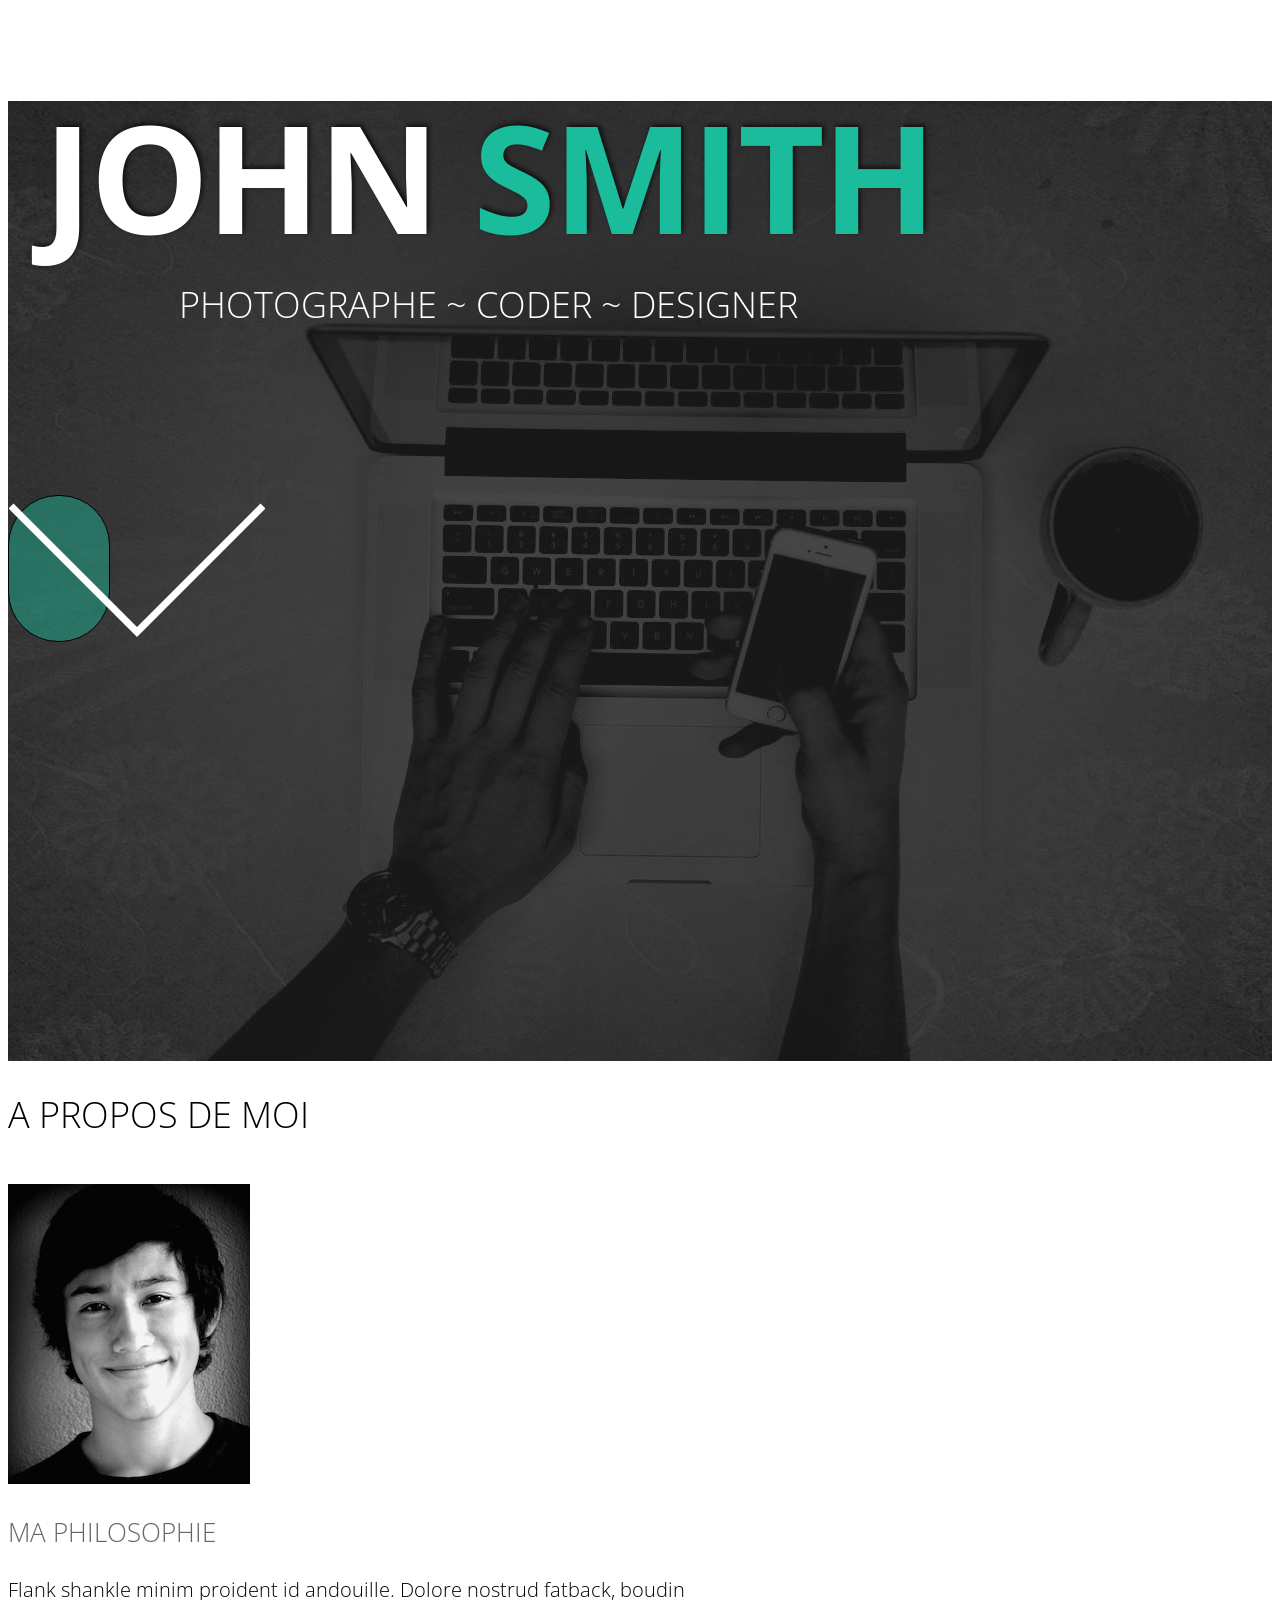
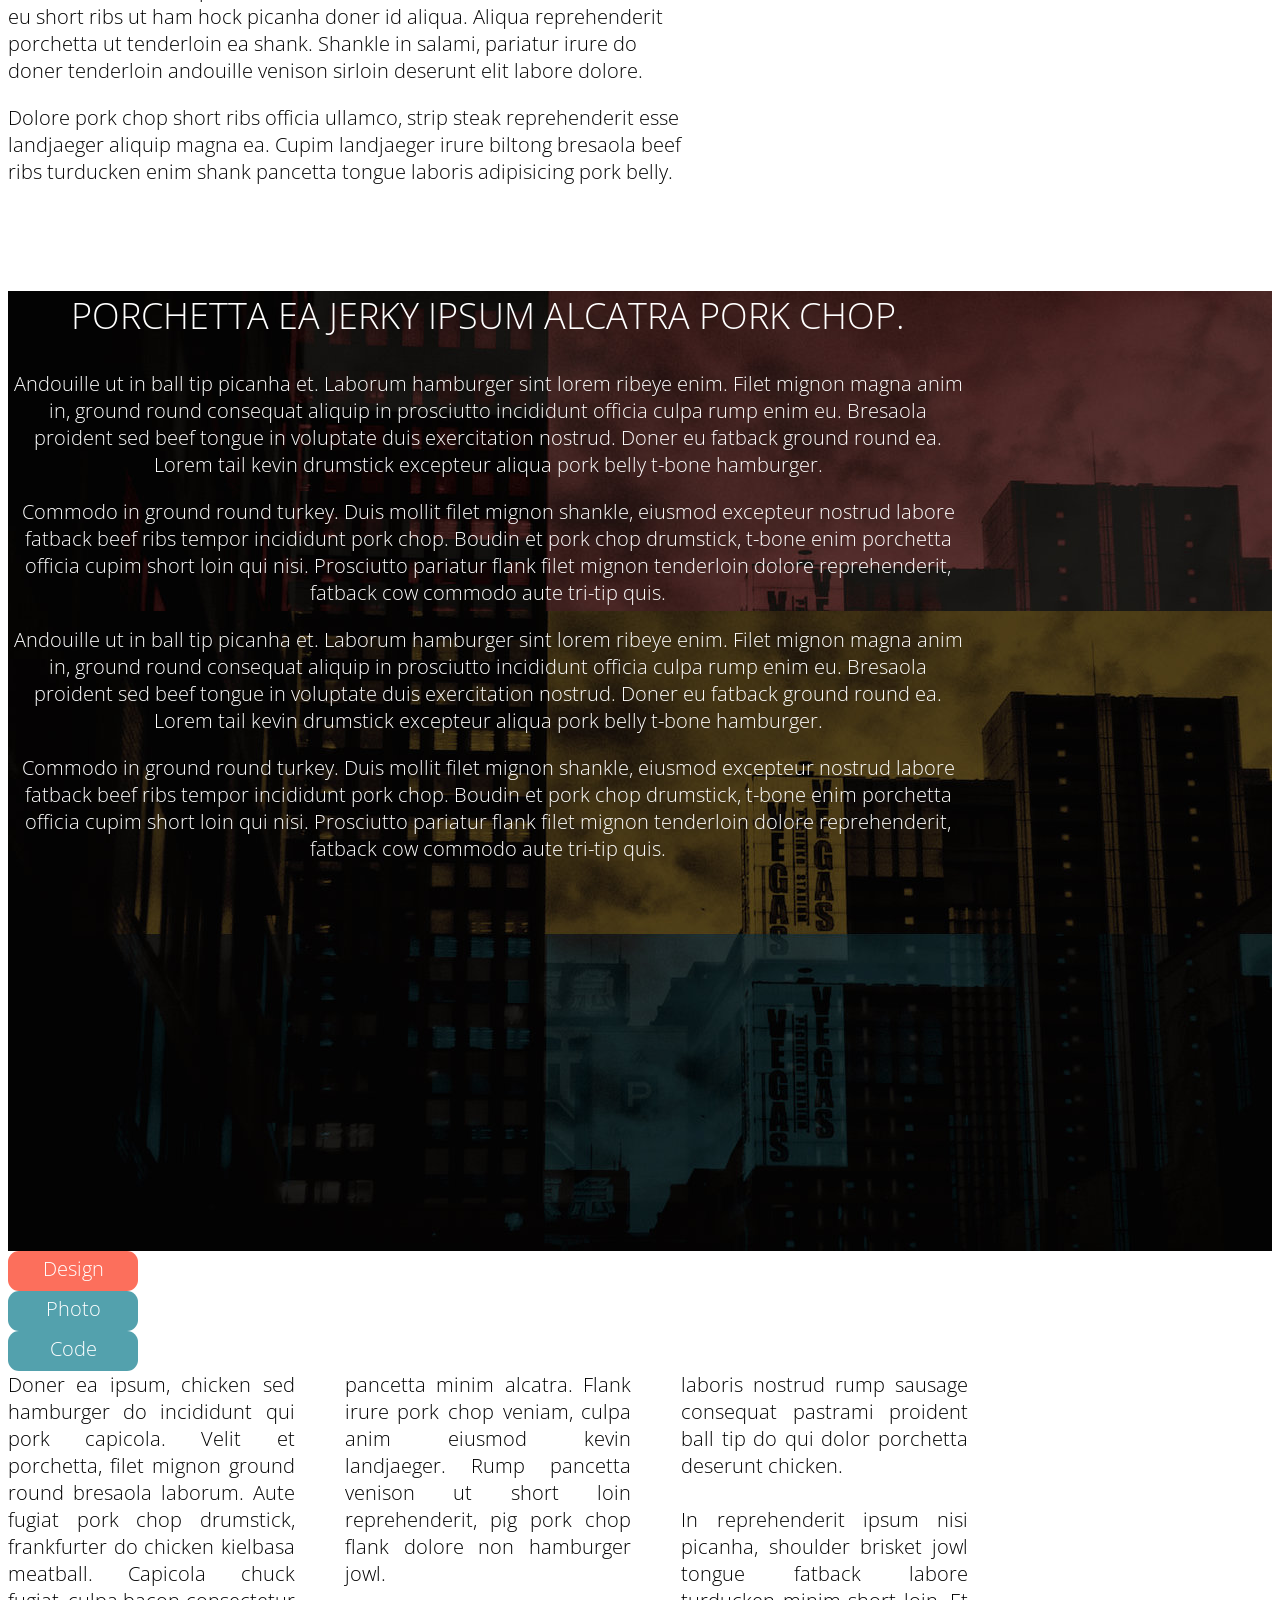
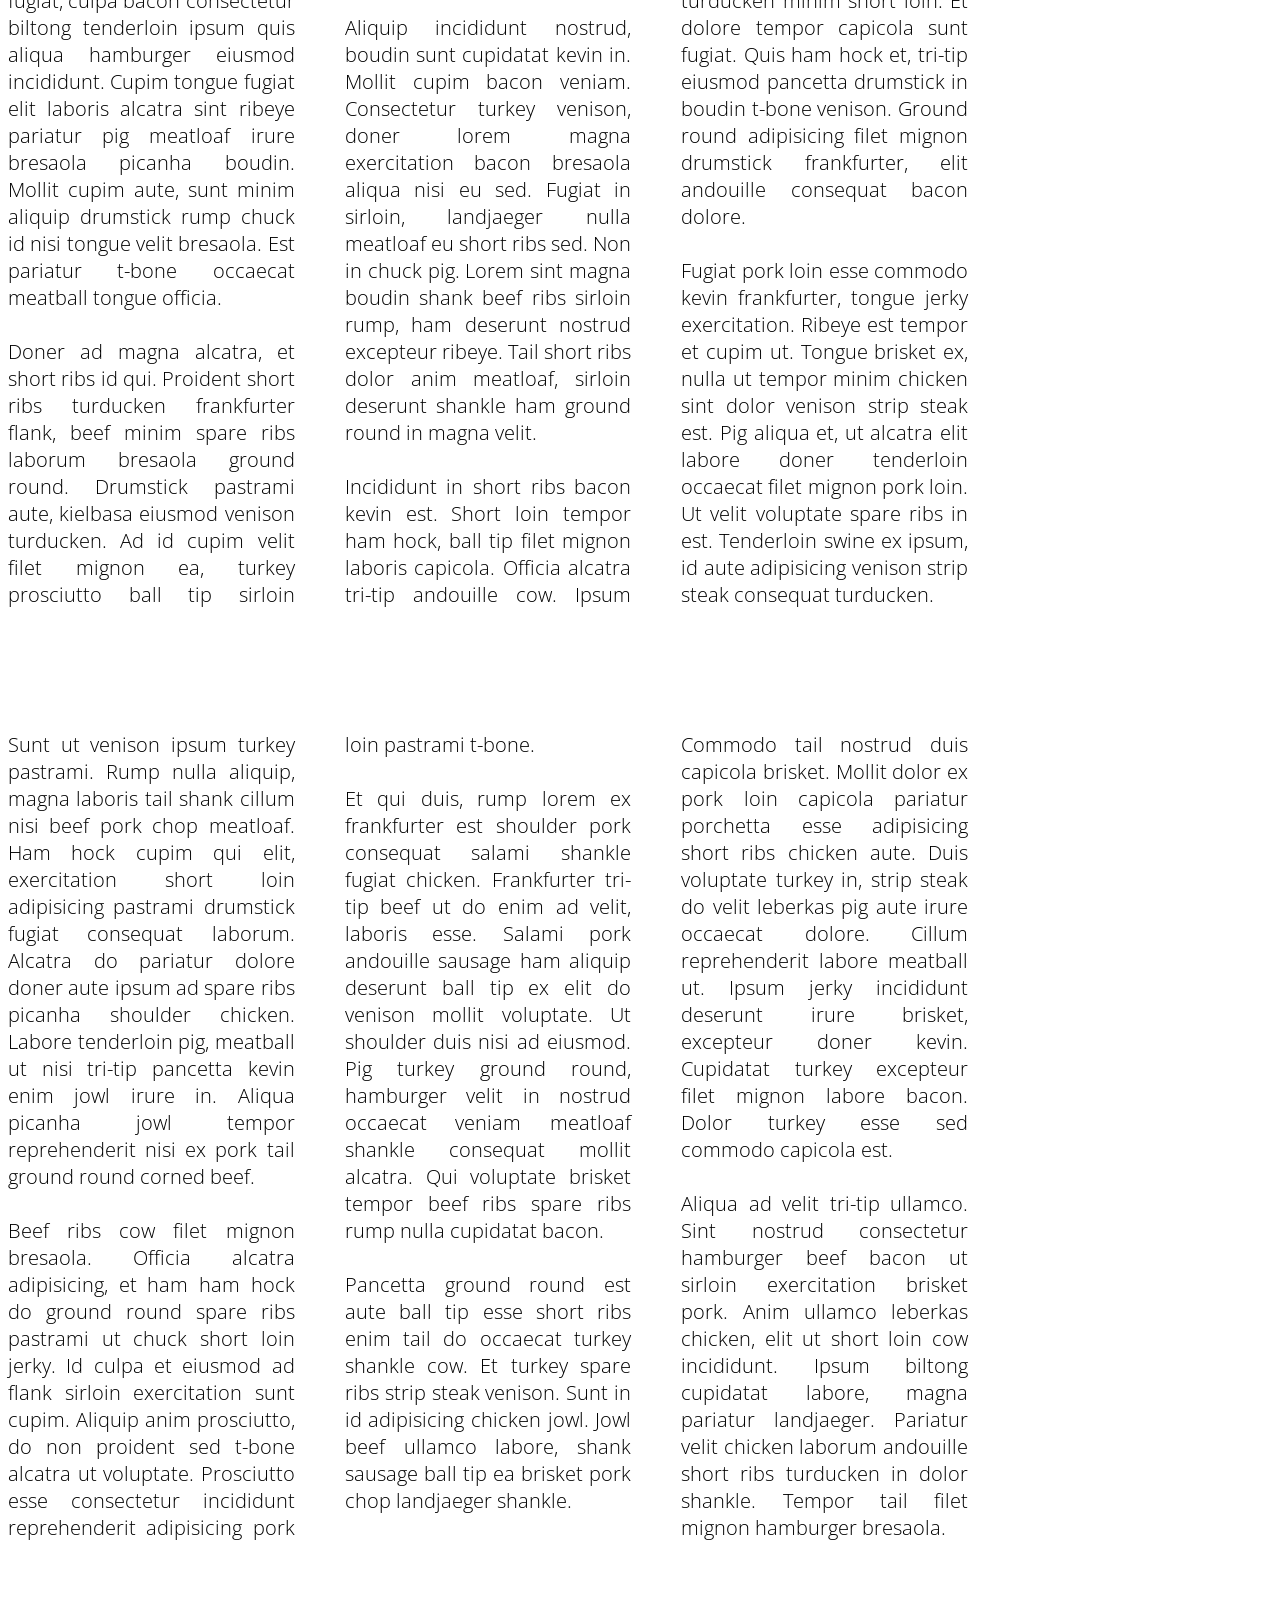
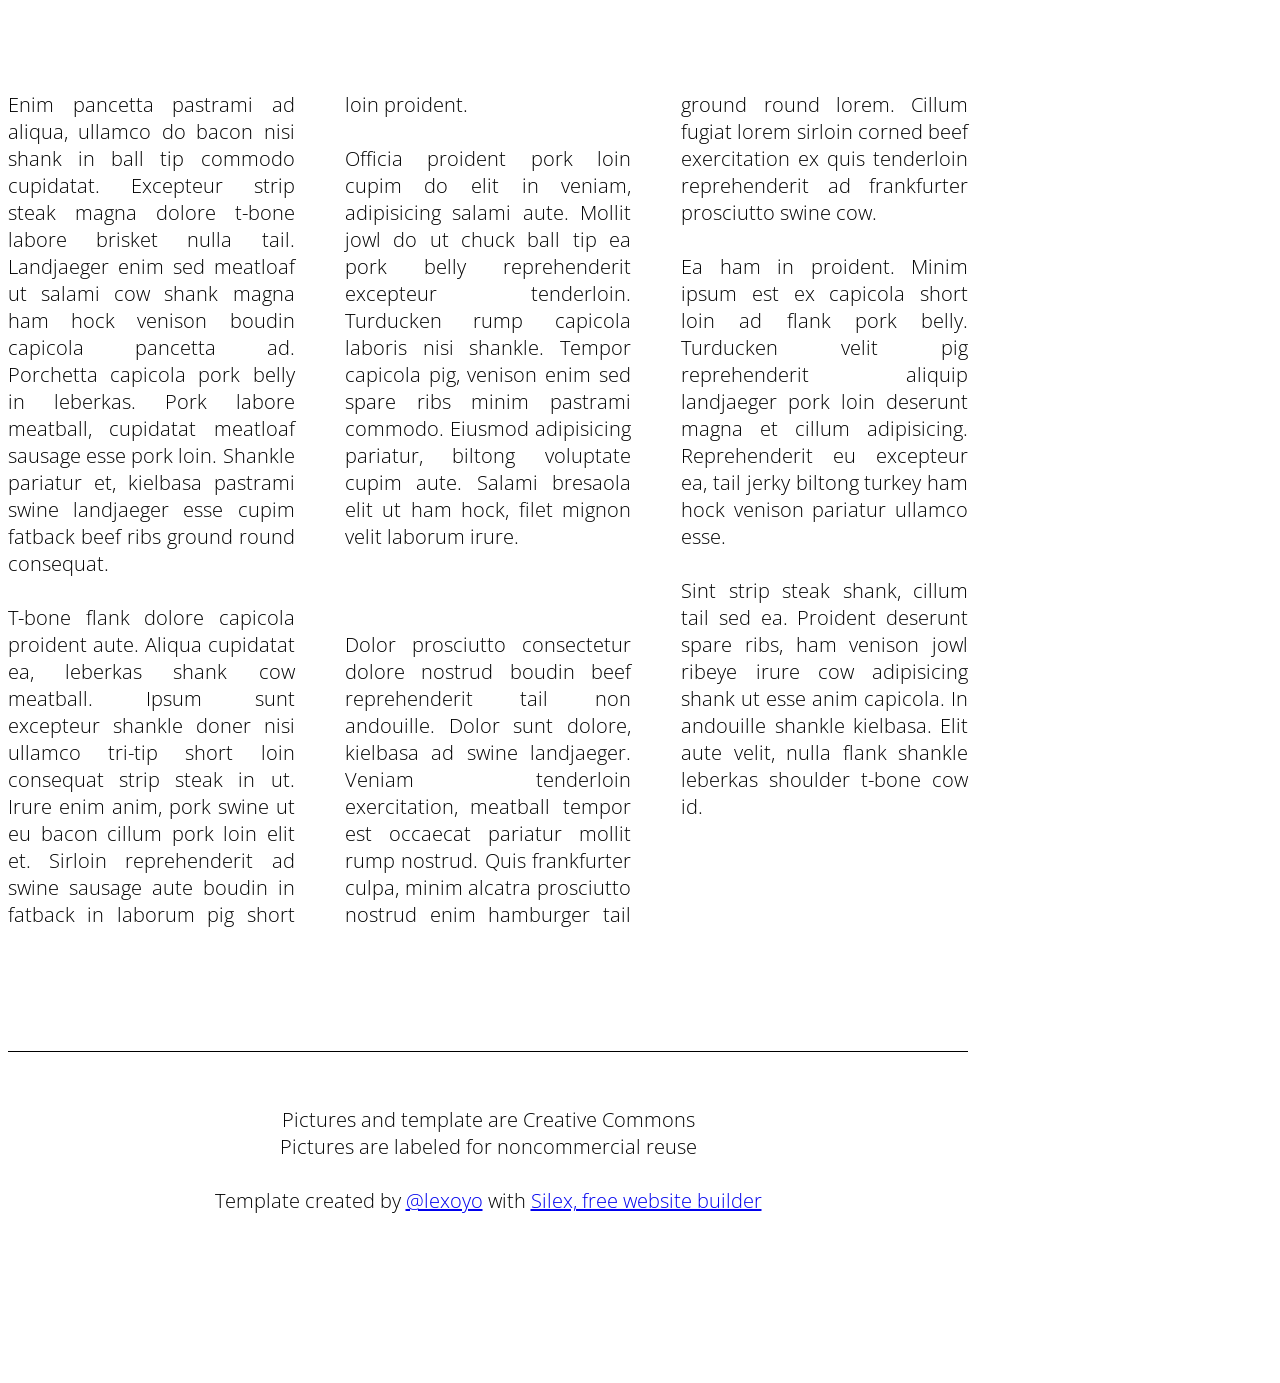
==== editable.html @ 135e572a "initial" ====
<!DOCTYPE html>
<html>

<head>
    <meta charset="UTF-8">
    <!-- generator meta tag -->
    <!-- leave this for stats and Silex version check -->
    <meta name="generator" content="Silex v2.2.7">
    <!-- End of generator meta tag -->
    <link data-silex-static="" href="//editor.silex.me/static/2.7/normalize.css" rel="stylesheet">
    <link data-silex-static="" href="//editor.silex.me/static/2.7/front-end.css" rel="stylesheet">
    <script data-silex-static="" type="text/javascript" src="//editor.silex.me/static/2.7/jquery.js"></script>
    <script data-silex-static="" type="text/javascript" src="//editor.silex.me/static/2.7/jquery-ui.js"></script>
    <script data-silex-static="" type="text/javascript" src="//editor.silex.me/static/2.7/pageable.js"></script>
    <script data-silex-static="" type="text/javascript" src="//editor.silex.me/static/2.7/front-end.js"></script>

    <style type="text/css" class="silex-style">
        @import url('https://fonts.googleapis.com/css?family=Open+Sans:700,300');
        .normal {
            font-family: "Open Sans", sans-serif;
            font-weight: 300;
            font-size: 20px;
        }
        
        .top-text .normal {
            color: white;
        }
        /* mobile version */
        
        body.enable-mobile {
            padding: 0;
        }
        
        .silex-pages {
            display: none;
        }
        /*  */
        
        .heading1 {
            text-shadow: 2px -2px 5px rgba(0, 0, 0, 0.75);
            letter-spacing: -3px;
            font-size: 150px;
            font-weight: 700;
            line-height: 150px;
            margin-bottom: 0;
            text-transform: uppercase;
            text-rendering: optimizelegibility;
            color: #1ABC9C;
        }
        
        .heading2 {
            font-size: 36px;
            font-weight: 300;
            letter-spacing: -1;
            text-rendering: optimizelegibility;
            text-transform: uppercase;
        }
        
        .heading3 {
            font-size: 26px;
            font-weight: 300;
            text-rendering: optimizelegibility;
            text-transform: uppercase;
            color: #666666;
        }
        
        .go-down {
            cursor: pointer;
        }
        
        body .top-pic {
            left: 0;
            right: 0;
            width: initial;
            width: auto;
        }
        
        .arrow .normal {
            font-size: 110px;
            line-height: 15px;
            color: white;
        }
        
        .middle-text .normal {
            color: white;
        }
        
        .button {
            color: white;
            line-height: 35px;
        }
        
        .button.page-link-active {
            background-color: #FC6F5C;
        }
        
        .col>div {
            columns: 3;
            column-gap: 50px;
            -moz-columns: 2;
            -moz-column-gap: 50px;
            -webkit-columns: 3;
            -webkit-column-gap: 50px;
            text-align: justify;
        }
    </style>
    <script type="text/javascript" class="silex-script">
        $(function () {
            $('.go-down').click(function () {
                $('html,body').animate({scrollTop: 960}, 500);
            });
        });
    </script>
    <style class="silex-inline-styles" type="text/css">
        .body-initial {
            background-color: rgb(255, 255, 255);
        }
        
        .silex-id-1489143154958-1 {
            top: 100px;
            left: NaNpx;
            background-image: url('assets/top-pic.jpg');
            background-position: center center;
            background-size: cover;
            background-repeat: no-repeat;
            background-color: rgba(51, 51, 51, 1);
        }
        
        .silex-id-1489143154957-0 {
            min-height: 960px;
            background-color: transparent;
        }
        
        @media only screen and (max-width: 480px),
        only screen and (max-device-width: 480px) {
            .silex-id-1489143154957-0 {
                top: 0px;
                left: 12px;
                width: 445px;
                min-height: 960px;
            }
        }
        
        .silex-id-1440793860642-0 {
            width: 960px;
            top: 151px;
            left: 0px;
            background-color: transparent;
            border-top-left-radius: 5px;
            border-top-right-radius: 5px;
            border-bottom-right-radius: 5px;
            border-bottom-left-radius: 5px;
            border-top-width: 0px;
            border-right-width: 0px;
            border-bottom-width: 0px;
            border-left-width: 0px;
            border-top-style: solid;
            border-right-style: solid;
            border-bottom-style: solid;
            border-left-style: solid;
            min-height: 394px;
        }
        
        @media only screen and (max-width: 480px),
        only screen and (max-device-width: 480px) {
            .silex-id-1440793860642-0 {
                top: 75px;
                left: 11px;
                width: 423px;
                min-height: 558px;
            }
        }
        
        .silex-id-1440798151836-0 {
            width: 100px;
            top: 633px;
            left: 443px;
            background-color: rgba(26, 188, 156, 0.447059);
            border-top-left-radius: 50px;
            border-top-right-radius: 50px;
            border-bottom-right-radius: 50px;
            border-bottom-left-radius: 50px;
            border-top-width: 1px;
            border-right-width: 1px;
            border-bottom-width: 1px;
            border-left-width: 1px;
            border-top-style: solid;
            border-right-style: solid;
            border-bottom-style: solid;
            border-left-style: solid;
            border-top-color: rgb(0, 0, 0);
            border-right-color: rgb(0, 0, 0);
            border-bottom-color: rgb(0, 0, 0);
            border-left-color: rgb(0, 0, 0);
            min-height: 100px;
        }
        
        .silex-id-1484954814876-0 {
            min-height: 33px;
            width: 54px;
            top: 38px;
            left: 24px;
        }
        
        .silex-id-1489143327627-3 {
            top: 960px;
            left: 0px;
            background-color: transparent;
        }
        
        @media only screen and (max-width: 480px),
        only screen and (max-device-width: 480px) {
            .silex-id-1489143327627-3 {
                top: 1020px;
                left: 0px;
            }
        }
        
        .silex-id-1489143327626-2 {
            min-height: 733px;
            background-color: transparent;
        }
        
        @media only screen and (max-width: 480px),
        only screen and (max-device-width: 480px) {
            .silex-id-1489143327626-2 {
                min-height: 1014px;
            }
        }
        
        .silex-id-1440798996856-3 {
            width: 489px;
            top: 129px;
            left: 0px;
            min-height: 94px;
        }
        
        .silex-id-1440798669277-2 {
            width: 242px;
            top: 233px;
            left: -2px;
            min-height: 300px;
        }
        
        .silex-id-1440799193140-4 {
            width: 678px;
            top: 205px;
            left: 282px;
            min-height: 347px;
        }
        
        .silex-id-1489143411591-5 {
            top: 1473px;
            left: 0px;
            background-color: rgba(51, 51, 51, 1);
            background-image: url('assets/pic2.jpg');
        }
        
        .silex-id-1489143411591-4 {
            min-height: 960px;
            background-color: transparent;
        }
        
        .silex-id-1440800016088-6 {
            width: 960px;
            top: 134px;
            left: 0px;
            min-height: 621px;
        }
        
        .silex-id-1489143528708-7 {
            top: 6637px;
            left: 0px;
        }
        
        @media only screen and (max-width: 480px),
        only screen and (max-device-width: 480px) {
            .silex-id-1489143528708-7 {
                top: 3293px;
                left: 0px;
            }
        }
        
        .silex-id-1489143528708-6 {
            min-height: 1163px;
            background-color: rgb(255, 255, 255);
        }
        
        @media only screen and (max-width: 480px),
        only screen and (max-device-width: 480px) {
            .silex-id-1489143528708-6 {
                min-height: 2771px;
            }
        }
        
        .silex-id-1440800306868-7 {
            width: 130px;
            top: 67px;
            left: 212px;
            background-color: rgb(83, 161, 173);
            border-top-left-radius: 11px;
            border-top-right-radius: 11px;
            border-bottom-right-radius: 11px;
            border-bottom-left-radius: 11px;
            min-height: 40px;
        }
        
        .silex-id-1440800468283-8 {
            width: 130px;
            top: 67px;
            left: 412px;
            background-color: rgb(83, 161, 173);
            border-top-left-radius: 11px;
            border-top-right-radius: 11px;
            border-bottom-right-radius: 11px;
            border-bottom-left-radius: 11px;
            min-height: 40px;
        }
        
        .silex-id-1440800509589-9 {
            width: 130px;
            top: 67px;
            left: 612px;
            background-color: rgb(83, 161, 173);
            border-top-left-radius: 11px;
            border-top-right-radius: 11px;
            border-bottom-right-radius: 11px;
            border-bottom-left-radius: 11px;
            min-height: 40px;
        }
        
        .silex-id-1440800819834-10 {
            width: 960px;
            top: 180px;
            left: 0px;
            min-height: 960px;
        }
        
        .silex-id-1440801290564-11 {
            width: 960px;
            top: 180px;
            left: 0px;
            min-height: 960px;
        }
        
        @media only screen and (max-width: 480px),
        only screen and (max-device-width: 480px) {
            .silex-id-1440801290564-11 {
                top: 184px;
                left: 11px;
                width: 423px;
                min-height: 2539px;
            }
        }
        
        .silex-id-1440801309675-13 {
            width: 960px;
            top: 180px;
            left: 0px;
            min-height: 960px;
        }
        
        @media only screen and (max-width: 480px),
        only screen and (max-device-width: 480px) {
            .silex-id-1440801309675-13 {
                top: 195px;
                left: 11px;
                width: 423px;
                min-height: 2525px;
            }
        }
        
        .silex-id-1489143627408-9 {
            top: 6637px;
            left: 0px;
        }
        
        .silex-id-1489143627407-8 {
            min-height: 324px;
            background-color: rgb(255, 255, 255);
        }
        
        .silex-id-1440801730160-14 {
            width: 960px;
            top: 58px;
            left: 0px;
            border-top-width: 1px;
            border-right-width: 0px;
            border-bottom-width: 0px;
            border-left-width: 0px;
            border-top-style: solid;
            border-right-style: solid;
            border-bottom-style: solid;
            border-left-style: solid;
            min-height: 218.25px;
        }
    </style>





















    <meta content="/api/1.0/github/exec/put/silex-templates/wip/perso2" name="publicationPath">



    <script type="text/javascript" class="silex-json-styles">
        [{"desktop":{"body-initial":{"background-color":"rgb(255, 255, 255)"},"silex-id-1440793860642-0":{"width":"960px","top":"151px","left":"0px","background-color":"transparent","border-top-left-radius":"5px","border-top-right-radius":"5px","border-bottom-right-radius":"5px","border-bottom-left-radius":"5px","border-top-width":"0px","border-right-width":"0px","border-bottom-width":"0px","border-left-width":"0px","border-top-style":"solid","border-right-style":"solid","border-bottom-style":"solid","border-left-style":"solid","min-height":"394px"},"silex-id-1440798151836-0":{"width":"100px","top":"633px","left":"443px","background-color":"rgba(26, 188, 156, 0.447059)","border-top-left-radius":"50px","border-top-right-radius":"50px","border-bottom-right-radius":"50px","border-bottom-left-radius":"50px","border-top-width":"1px","border-right-width":"1px","border-bottom-width":"1px","border-left-width":"1px","border-top-style":"solid","border-right-style":"solid","border-bottom-style":"solid","border-left-style":"solid","border-top-color":"rgb(0, 0, 0)","border-right-color":"rgb(0, 0, 0)","border-bottom-color":"rgb(0, 0, 0)","border-left-color":"rgb(0, 0, 0)","min-height":"100px"},"silex-id-1440798669277-2":{"width":"242px","top":"233px","left":"-2px","min-height":"300px"},"silex-id-1440798996856-3":{"width":"489px","top":"129px","left":"0px","min-height":"94px"},"silex-id-1440799193140-4":{"width":"678px","top":"205px","left":"282px","min-height":"347px"},"silex-id-1440800016088-6":{"width":"960px","top":"134px","left":"0px","min-height":"621px"},"silex-id-1440800306868-7":{"width":"130px","top":"67px","left":"212px","background-color":"rgb(83, 161, 173)","border-top-left-radius":"11px","border-top-right-radius":"11px","border-bottom-right-radius":"11px","border-bottom-left-radius":"11px","min-height":"40px"},"silex-id-1440800468283-8":{"width":"130px","top":"67px","left":"412px","background-color":"rgb(83, 161, 173)","border-top-left-radius":"11px","border-top-right-radius":"11px","border-bottom-right-radius":"11px","border-bottom-left-radius":"11px","min-height":"40px"},"silex-id-1440800509589-9":{"width":"130px","top":"67px","left":"612px","background-color":"rgb(83, 161, 173)","border-top-left-radius":"11px","border-top-right-radius":"11px","border-bottom-right-radius":"11px","border-bottom-left-radius":"11px","min-height":"40px"},"silex-id-1440800819834-10":{"width":"960px","top":"180px","left":"0px","min-height":"960px"},"silex-id-1440801290564-11":{"width":"960px","top":"180px","left":"0px","min-height":"960px"},"silex-id-1440801309675-13":{"width":"960px","top":"180px","left":"0px","min-height":"960px"},"silex-id-1440801730160-14":{"width":"960px","top":"58px","left":"0px","border-top-width":"1px","border-right-width":"0px","border-bottom-width":"0px","border-left-width":"0px","border-top-style":"solid","border-right-style":"solid","border-bottom-style":"solid","border-left-style":"solid","min-height":"218.25px"},"silex-id-1484954814876-0":{"min-height":"33px","width":"54px","top":"38px","left":"24px"},"silex-id-1489143154957-0":{"min-height":"960px","background-color":"transparent"},"silex-id-1489143154958-1":{"top":"100px","left":"NaNpx","background-image":"url('assets/top-pic.jpg')","background-position":"center center","background-size":"cover","background-repeat":"no-repeat","background-color":"rgba(51,51,51,1)"},"silex-id-1489143327626-2":{"min-height":"733px","background-color":"transparent"},"silex-id-1489143327627-3":{"top":"960px","left":"0px","background-color":"transparent"},"silex-id-1489143411591-4":{"min-height":"960px","background-color":"transparent"},"silex-id-1489143411591-5":{"top":"1473px","left":"0px","background-color":"rgba(51,51,51,1)","background-image":"url('assets/pic2.jpg')"},"silex-id-1489143528708-6":{"min-height":"1163px","background-color":"rgb(255, 255, 255)"},"silex-id-1489143528708-7":{"top":"6637px","left":"0px"},"silex-id-1489143627407-8":{"min-height":"324px","background-color":"rgb(255, 255, 255)"},"silex-id-1489143627408-9":{"top":"6637px","left":"0px"}},"mobile":{"silex-id-1440793860642-0":{"top":"75px","left":"11px","width":"423px","min-height":"558px"},"silex-id-1489143154957-0":{"top":"0px","left":"12px","width":"445px","min-height":"960px"},"silex-id-1489143528708-7":{"top":"3293px","left":"0px"},"silex-id-1489143528708-6":{"min-height":"2771px"},"silex-id-1489143327627-3":{"top":"1020px","left":"0px"},"silex-id-1489143327626-2":{"min-height":"1014px"},"silex-id-1440801309675-13":{"top":"195px","left":"11px","width":"423px","min-height":"2525px"},"silex-id-1440801290564-11":{"top":"184px","left":"11px","width":"423px","min-height":"2539px"}},"componentData":{}}]
    </script>
    <title></title>





















































    <meta name="viewport" content="width=device-width, initial-scale=1, maximum-scale=2.2" data-silex-viewport="">


    <style id="current-page-style">
        .page-design {
            display: inherit;
        }
    </style>
    <!-- Silex HEAD tag do not remove -->
    <!-- End of Silex HEAD tag do not remove -->
</head>

<body data-silex-id="body-initial" class="body-initial enable-mobile silex-runtime" data-silex-type="container" style="">
    <div data-silex-type="container" class="prevent-draggable container-element website-min-width editable-style silex-id-1489143154958-1 section-element" data-silex-id="silex-id-1489143154958-1">
        <div data-silex-type="container" class="editable-style silex-element-content website-width silex-id-1489143154957-0 silex-container-content container-element prevent-draggable" data-silex-id="silex-id-1489143154957-0">
            <div data-silex-id="silex-id-1440793860642-0" class="editable-style silex-id-1440793860642-0 text-element top-text" data-silex-type="text">
                <div class="silex-element-content normal">
                    <h1 style="text-align: center;" class="heading1"><span style="color: rgb(255, 255, 255);">JOHN</span> SMITH </h1>
                    <div style="text-align: center;">
                        <h2 class="heading2">Photographe ~ Coder ~ Designer </h2>
                    </div>
                </div>
            </div>
            <div data-silex-id="silex-id-1440798151836-0" class="editable-style silex-id-1440798151836-0 container-element go-down" data-silex-type="container">

                <div data-silex-type="image" class="editable-style silex-id-1484954814876-0 image-element" data-silex-id="silex-id-1484954814876-0"><img src="assets/scroll_arrow.png" class="silex-element-content"></div>
            </div>
        </div>
    </div>
    <div data-silex-type="container" class="prevent-draggable container-element website-min-width editable-style silex-id-1489143327627-3 section-element" data-silex-id="silex-id-1489143327627-3">
        <div data-silex-type="container" class="editable-style silex-element-content website-width silex-id-1489143327626-2 silex-container-content container-element prevent-draggable" data-silex-id="silex-id-1489143327626-2">

            <div data-silex-id="silex-id-1440798996856-3" class="editable-style silex-id-1440798996856-3 text-element" data-silex-type="text">
                <div class="silex-element-content normal">
                    <h2 class="heading2">A propos de moi</h2>
                </div>
            </div>
            <div data-silex-id="silex-id-1440798669277-2" class="editable-style silex-id-1440798669277-2 image-element" data-silex-type="image"><img class="silex-element-content" src="assets/me.jpg">
            </div>
            <div data-silex-id="silex-id-1440799193140-4" class="editable-style silex-id-1440799193140-4 text-element" data-silex-type="text">
                <div class="silex-element-content normal">
                    <h3 class="heading3">Ma philosophie<br></h3>
                    <p class="normal">Flank shankle minim proident id andouille. Dolore nostrud fatback, boudin eu short ribs ut ham hock picanha doner id aliqua. Aliqua reprehenderit porchetta ut tenderloin ea shank. Shankle in salami, pariatur irure do doner tenderloin
                        andouille venison sirloin deserunt elit labore dolore.
                        <br>
                    </p>
                    <p class="normal"> Dolore pork chop short ribs officia ullamco, strip steak reprehenderit esse landjaeger aliquip magna ea. Cupim landjaeger irure biltong bresaola beef ribs turducken enim shank pancetta tongue laboris adipisicing pork belly.</p>
                </div>
            </div>
        </div>
    </div>
    <div data-silex-type="container" class="prevent-draggable container-element website-min-width editable-style silex-id-1489143411591-5 section-element" data-silex-id="silex-id-1489143411591-5">
        <div data-silex-type="container" class="editable-style silex-element-content website-width silex-id-1489143411591-4 silex-container-content container-element prevent-draggable" data-silex-id="silex-id-1489143411591-4">
            <div data-silex-id="silex-id-1440800016088-6" class="editable-style silex-id-1440800016088-6 text-element middle-text" data-silex-type="text">
                <div class="silex-element-content normal">
                    <h2 style="text-align: center;" class="heading2">Porchetta ea jerky ipsum alcatra pork chop. <br></h2>
                    <p style="text-align: center;" class="normal">Andouille ut in ball tip picanha et. Laborum hamburger sint lorem ribeye enim. Filet mignon magna anim in, ground round consequat aliquip in prosciutto incididunt officia culpa rump enim eu. Bresaola proident sed beef tongue in voluptate
                        duis exercitation nostrud. Doner eu fatback ground round ea. Lorem tail kevin drumstick excepteur aliqua pork belly t-bone hamburger.</p>
                    <p style="text-align: center;" class="normal"></p>
                    <p style="text-align: center;" class="normal">Commodo in ground round turkey. Duis mollit filet mignon shankle, eiusmod excepteur nostrud labore fatback beef ribs tempor incididunt pork chop. Boudin et pork chop drumstick, t-bone enim porchetta officia cupim short loin qui nisi.
                        Prosciutto pariatur flank filet mignon tenderloin dolore reprehenderit, fatback cow commodo aute tri-tip quis.</p>
                    <p style="text-align: center;" class="normal">Andouille ut in ball tip picanha et. Laborum hamburger sint lorem ribeye enim. Filet mignon magna anim in, ground round consequat aliquip in prosciutto incididunt officia culpa rump enim eu. Bresaola proident sed beef tongue in voluptate
                        duis exercitation nostrud. Doner eu fatback ground round ea. Lorem tail kevin drumstick excepteur aliqua pork belly t-bone hamburger.
                    </p>
                    <p style="text-align: center;" class="normal">Commodo in ground round turkey. Duis mollit filet mignon shankle, eiusmod excepteur nostrud labore fatback beef ribs tempor incididunt pork chop. Boudin et pork chop drumstick, t-bone enim porchetta officia cupim short loin qui nisi.
                        Prosciutto pariatur flank filet mignon tenderloin dolore reprehenderit, fatback cow commodo aute tri-tip quis.</p>
                    <p class="normal" style="text-align: center;"></p>
                </div>
            </div>
        </div>
    </div>




































    <div class="silex-pages">
        <div data-silex-type="image" data-silex-id="silex-id-hamburger-menu" class="menu-button editable-style silex-id-hamburger-menu image-element page-page-1 paged-element prevent-draggable prevent-resizable"><img alt="open mobile menu" src="[data-uri]"
                class="silex-element-content"></div><a id="page-design" data-silex-type="page" class="page-element page-link-active">Design</a><a class="page-element" data-silex-type="page" id="page-photo">Photo</a><a class="page-element" data-silex-type="page"
            id="page-code">Code</a></div>























































    <div data-silex-type="container" class="prevent-draggable container-element website-min-width editable-style silex-id-1489143528708-7 section-element" data-silex-id="silex-id-1489143528708-7">
        <div data-silex-type="container" class="editable-style silex-element-content website-width silex-id-1489143528708-6 silex-container-content container-element prevent-draggable" data-silex-id="silex-id-1489143528708-6">
            <div data-silex-href="#!page-design" data-silex-id="silex-id-1440800306868-7" class="editable-style silex-id-1440800306868-7 text-element button page-link-active" data-silex-type="text">
                <div class="silex-element-content normal">
                    <div style="text-align: center;">Design</div>
                </div>
            </div>
            <div data-silex-href="#!page-photo" data-silex-id="silex-id-1440800468283-8" class="editable-style text-element button silex-id-1440800468283-8" data-silex-type="text">
                <div class="silex-element-content normal">
                    <div style="text-align: center;">Photo</div>
                </div>
            </div>
            <div data-silex-href="#!page-code" data-silex-id="silex-id-1440800509589-9" class="editable-style text-element button silex-id-1440800509589-9" data-silex-type="text">
                <div class="silex-element-content normal">
                    <div style="text-align: center;">Code</div>
                </div>
            </div>
            <div data-silex-id="silex-id-1440800819834-10" class="editable-style silex-id-1440800819834-10 text-element col page-design paged-element" data-silex-type="text">
                <div class="silex-element-content normal">Doner ea ipsum, chicken sed hamburger do incididunt qui pork capicola. Velit et porchetta, filet mignon ground round bresaola laborum. Aute fugiat pork chop drumstick, frankfurter do chicken kielbasa meatball. Capicola chuck fugiat, culpa
                    bacon consectetur biltong tenderloin ipsum quis aliqua hamburger eiusmod incididunt. Cupim tongue fugiat elit laboris alcatra sint ribeye pariatur pig meatloaf irure bresaola picanha boudin. Mollit cupim aute, sunt minim aliquip drumstick
                    rump chuck id nisi tongue velit bresaola. Est pariatur t-bone occaecat meatball tongue officia.
                    <br>
                    <br>Doner ad magna alcatra, et short ribs id qui. Proident short ribs turducken frankfurter flank, beef minim spare ribs laborum bresaola ground round. Drumstick pastrami aute, kielbasa eiusmod venison turducken. Ad id cupim velit
                    filet mignon ea, turkey prosciutto ball tip sirloin pancetta minim alcatra. Flank irure pork chop veniam, culpa anim eiusmod kevin landjaeger. Rump pancetta venison ut short loin reprehenderit, pig pork chop flank dolore non hamburger
                    jowl.
                    <br>
                    <br>Aliquip incididunt nostrud, boudin sunt cupidatat kevin in. Mollit cupim bacon veniam. Consectetur turkey venison, doner lorem magna exercitation bacon bresaola aliqua nisi eu sed. Fugiat in sirloin, landjaeger nulla meatloaf eu
                    short ribs sed. Non in chuck pig. Lorem sint magna boudin shank beef ribs sirloin rump, ham deserunt nostrud excepteur ribeye. Tail short ribs dolor anim meatloaf, sirloin deserunt shankle ham ground round in magna velit.
                    <br>
                    <br>Incididunt in short ribs bacon kevin est. Short loin tempor ham hock, ball tip filet mignon laboris capicola. Officia alcatra tri-tip andouille cow. Ipsum laboris nostrud rump sausage consequat pastrami proident ball tip do qui
                    dolor porchetta deserunt chicken.
                    <br>
                    <br>In reprehenderit ipsum nisi picanha, shoulder brisket jowl tongue fatback labore turducken minim short loin. Et dolore tempor capicola sunt fugiat. Quis ham hock et, tri-tip eiusmod pancetta drumstick in boudin t-bone venison.
                    Ground round adipisicing filet mignon drumstick frankfurter, elit andouille consequat bacon dolore.
                    <br>
                    <br>Fugiat pork loin esse commodo kevin frankfurter, tongue jerky exercitation. Ribeye est tempor et cupim ut. Tongue brisket ex, nulla ut tempor minim chicken sint dolor venison strip steak est. Pig aliqua et, ut alcatra elit labore
                    doner tenderloin occaecat filet mignon pork loin. Ut velit voluptate spare ribs in est. Tenderloin swine ex ipsum, id aute adipisicing venison strip steak consequat turducken.</div>
            </div>
            <div data-silex-id="silex-id-1440801290564-11" class="editable-style text-element col silex-id-1440801290564-11 page-photo paged-element" data-silex-type="text">
                <div class="silex-element-content normal">Sunt ut venison ipsum turkey pastrami. Rump nulla aliquip, magna laboris tail shank cillum nisi beef pork chop meatloaf. Ham hock cupim qui elit, exercitation short loin adipisicing pastrami drumstick fugiat consequat laborum. Alcatra
                    do pariatur dolore doner aute ipsum ad spare ribs picanha shoulder chicken. Labore tenderloin pig, meatball ut nisi tri-tip pancetta kevin enim jowl irure in. Aliqua picanha jowl tempor reprehenderit nisi ex pork tail ground round
                    corned beef.
                    <br>
                    <br>Beef ribs cow filet mignon bresaola. Officia alcatra adipisicing, et ham ham hock do ground round spare ribs pastrami ut chuck short loin jerky. Id culpa et eiusmod ad flank sirloin exercitation sunt cupim. Aliquip anim prosciutto,
                    do non proident sed t-bone alcatra ut voluptate. Prosciutto esse consectetur incididunt reprehenderit adipisicing pork loin pastrami t-bone.
                    <br>
                    <br>Et qui duis, rump lorem ex frankfurter est shoulder pork consequat salami shankle fugiat chicken. Frankfurter tri-tip beef ut do enim ad velit, laboris esse. Salami pork andouille sausage ham aliquip deserunt ball tip ex elit do
                    venison mollit voluptate. Ut shoulder duis nisi ad eiusmod. Pig turkey ground round, hamburger velit in nostrud occaecat veniam meatloaf shankle consequat mollit alcatra. Qui voluptate brisket tempor beef ribs spare ribs rump nulla
                    cupidatat bacon.
                    <br>
                    <br>Pancetta ground round est aute ball tip esse short ribs enim tail do occaecat turkey shankle cow. Et turkey spare ribs strip steak venison. Sunt in id adipisicing chicken jowl. Jowl beef ullamco labore, shank sausage ball tip ea
                    brisket pork chop landjaeger shankle.
                    <br>
                    <br>Commodo tail nostrud duis capicola brisket. Mollit dolor ex pork loin capicola pariatur porchetta esse adipisicing short ribs chicken aute. Duis voluptate turkey in, strip steak do velit leberkas pig aute irure occaecat dolore.
                    Cillum reprehenderit labore meatball ut. Ipsum jerky incididunt deserunt irure brisket, excepteur doner kevin. Cupidatat turkey excepteur filet mignon labore bacon. Dolor turkey esse sed commodo capicola est.
                    <br>
                    <br>Aliqua ad velit tri-tip ullamco. Sint nostrud consectetur hamburger beef bacon ut sirloin exercitation brisket pork. Anim ullamco leberkas chicken, elit ut short loin cow incididunt. Ipsum biltong cupidatat labore, magna pariatur
                    landjaeger. Pariatur velit chicken laborum andouille short ribs turducken in dolor shankle. Tempor tail filet mignon hamburger bresaola.</div>
            </div>
            <div data-silex-id="silex-id-1440801309675-13" class="editable-style text-element col silex-id-1440801309675-13 page-code paged-element" data-silex-type="text">
                <div class="silex-element-content normal">Enim pancetta pastrami ad aliqua, ullamco do bacon nisi shank in ball tip commodo cupidatat. Excepteur strip steak magna dolore t-bone labore brisket nulla tail. Landjaeger enim sed meatloaf ut salami cow shank magna ham hock venison boudin
                    capicola pancetta ad. Porchetta capicola pork belly in leberkas. Pork labore meatball, cupidatat meatloaf sausage esse pork loin. Shankle pariatur et, kielbasa pastrami swine landjaeger esse cupim fatback beef ribs ground round consequat.
                    <br>
                    <br>T-bone flank dolore capicola proident aute. Aliqua cupidatat ea, leberkas shank cow meatball. Ipsum sunt excepteur shankle doner nisi ullamco tri-tip short loin consequat strip steak in ut. Irure enim anim, pork swine ut eu bacon
                    cillum pork loin elit et. Sirloin reprehenderit ad swine sausage aute boudin in fatback in laborum pig short loin proident.
                    <br>
                    <br>Officia proident pork loin cupim do elit in veniam, adipisicing salami aute. Mollit jowl do ut chuck ball tip ea pork belly reprehenderit excepteur tenderloin. Turducken rump capicola laboris nisi shankle. Tempor capicola pig,
                    venison enim sed spare ribs minim pastrami commodo. Eiusmod adipisicing pariatur, biltong voluptate cupim aute. Salami bresaola elit ut ham hock, filet mignon velit laborum irure.
                    <br>
                    <br>
                    <br>
                    <br>Dolor prosciutto consectetur dolore nostrud boudin beef reprehenderit tail non andouille. Dolor sunt dolore, kielbasa ad swine landjaeger. Veniam tenderloin exercitation, meatball tempor est occaecat pariatur mollit rump nostrud.
                    Quis frankfurter culpa, minim alcatra prosciutto nostrud enim hamburger tail ground round lorem. Cillum fugiat lorem sirloin corned beef exercitation ex quis tenderloin reprehenderit ad frankfurter prosciutto swine cow.
                    <br>
                    <br>Ea ham in proident. Minim ipsum est ex capicola short loin ad flank pork belly. Turducken velit pig reprehenderit aliquip landjaeger pork loin deserunt magna et cillum adipisicing. Reprehenderit eu excepteur ea, tail jerky biltong
                    turkey ham hock venison pariatur ullamco esse.
                    <br>
                    <br>Sint strip steak shank, cillum tail sed ea. Proident deserunt spare ribs, ham venison jowl ribeye irure cow adipisicing shank ut esse anim capicola. In andouille shankle kielbasa. Elit aute velit, nulla flank shankle leberkas shoulder
                    t-bone cow id.
                    <br>
                    <br>
                    <br>
                </div>
            </div>
        </div>
    </div>
    <div data-silex-type="container" class="prevent-draggable container-element website-min-width editable-style silex-id-1489143627408-9 section-element" data-silex-id="silex-id-1489143627408-9">
        <div data-silex-type="container" class="editable-style silex-element-content website-width silex-id-1489143627407-8 silex-container-content container-element prevent-draggable" data-silex-id="silex-id-1489143627407-8">
            <div data-silex-id="silex-id-1440801730160-14" class="editable-style silex-id-1440801730160-14 text-element" data-silex-type="text">
                <div class="silex-element-content normal">
                    <div style="text-align: center;">
                        <br>
                        <br>Pictures and template are Creative Commons
                        <br>Pictures are labeled for noncommercial reuse
                        <br>
                        <br>Template created by <a href="//lexoyo.me/">@lexoyo</a> with <a href="//www.silex.me/">Silex, free website builder</a>
                        <br>
                    </div>
                </div>
            </div>
        </div>
    </div>


</body>

</html>
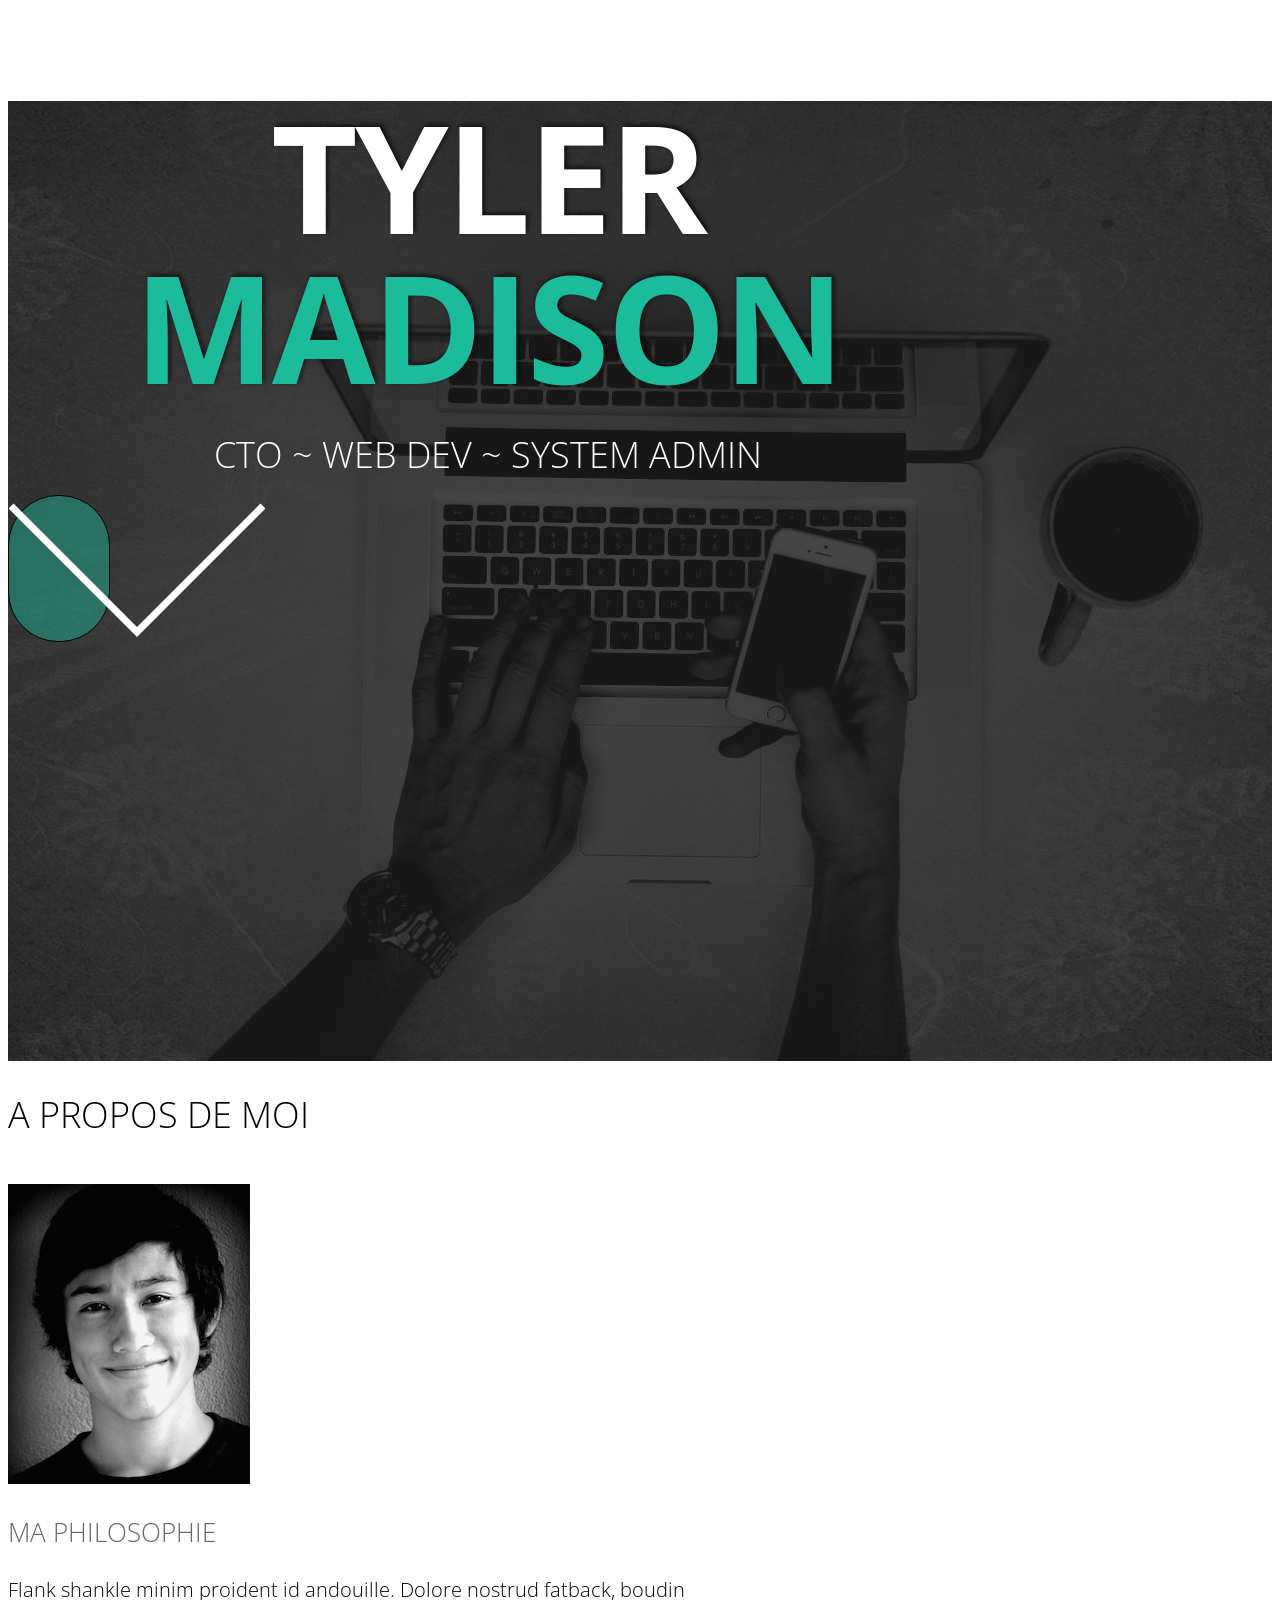
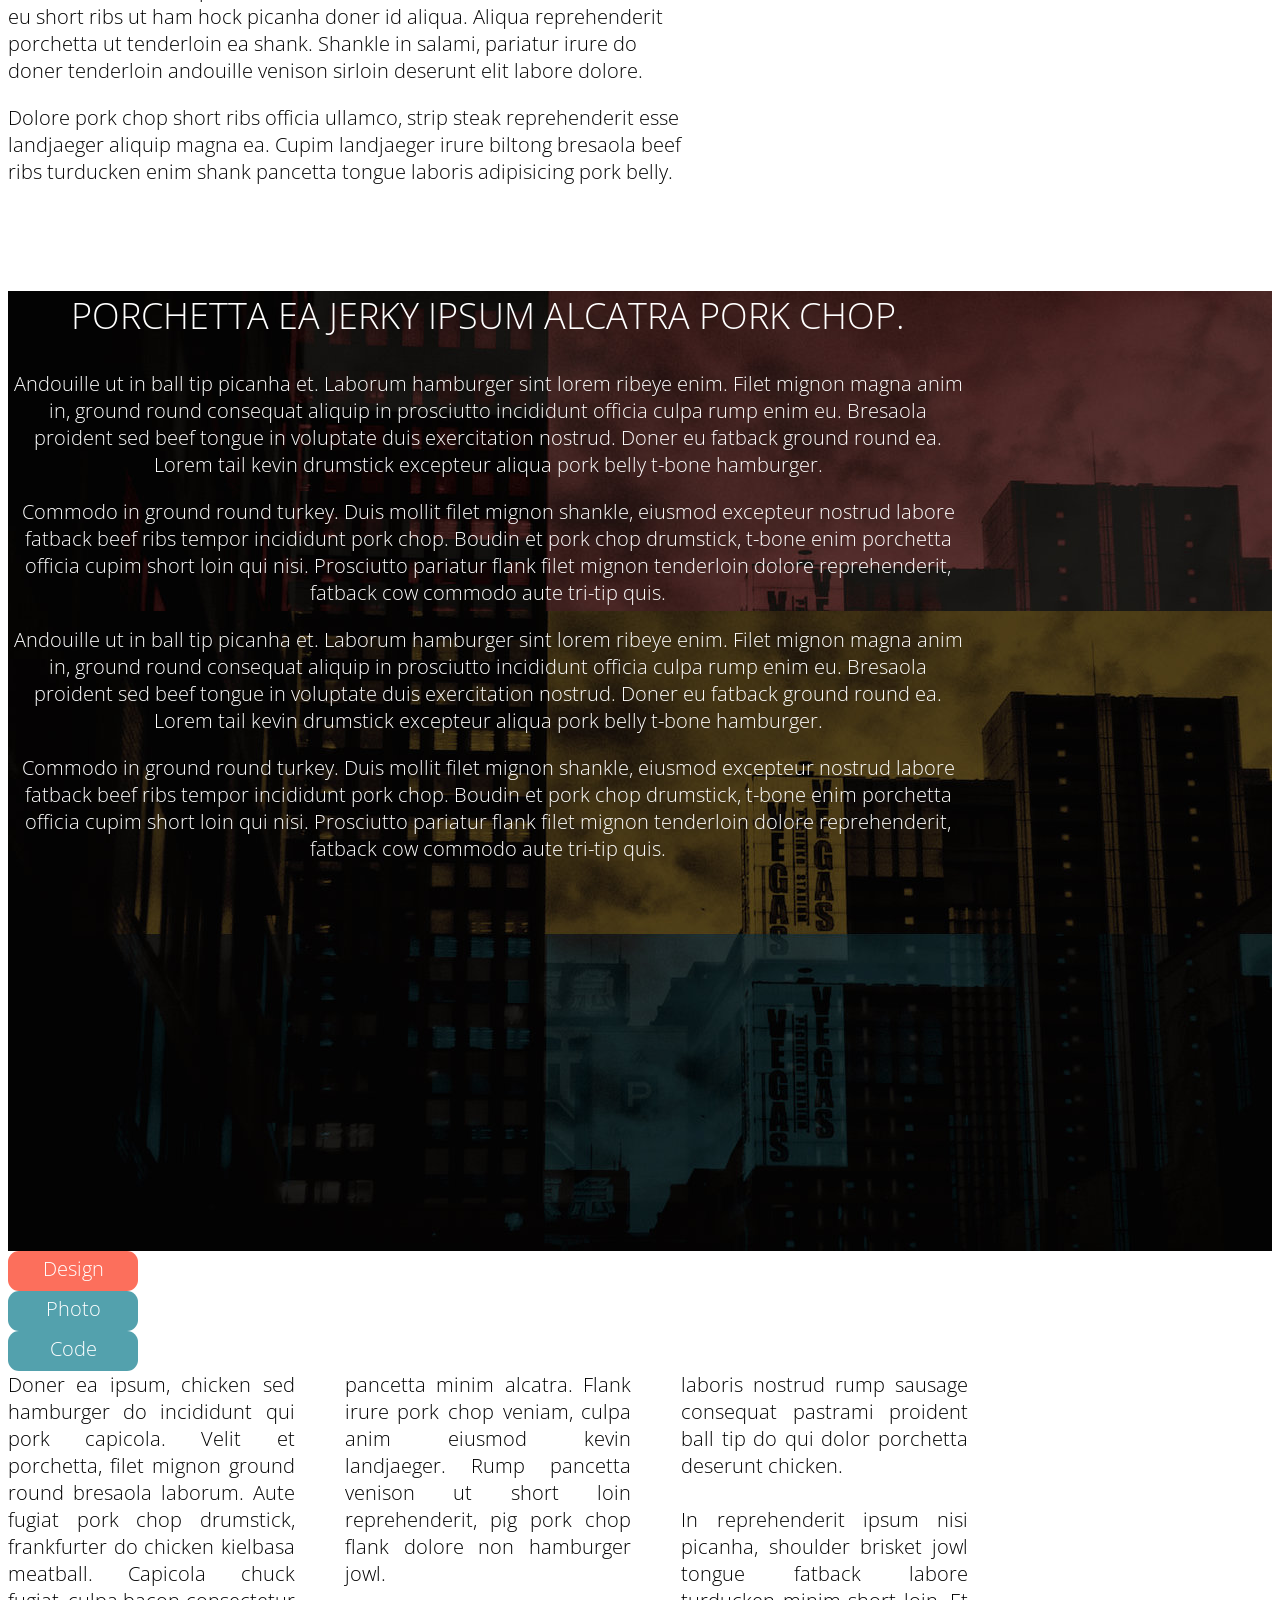
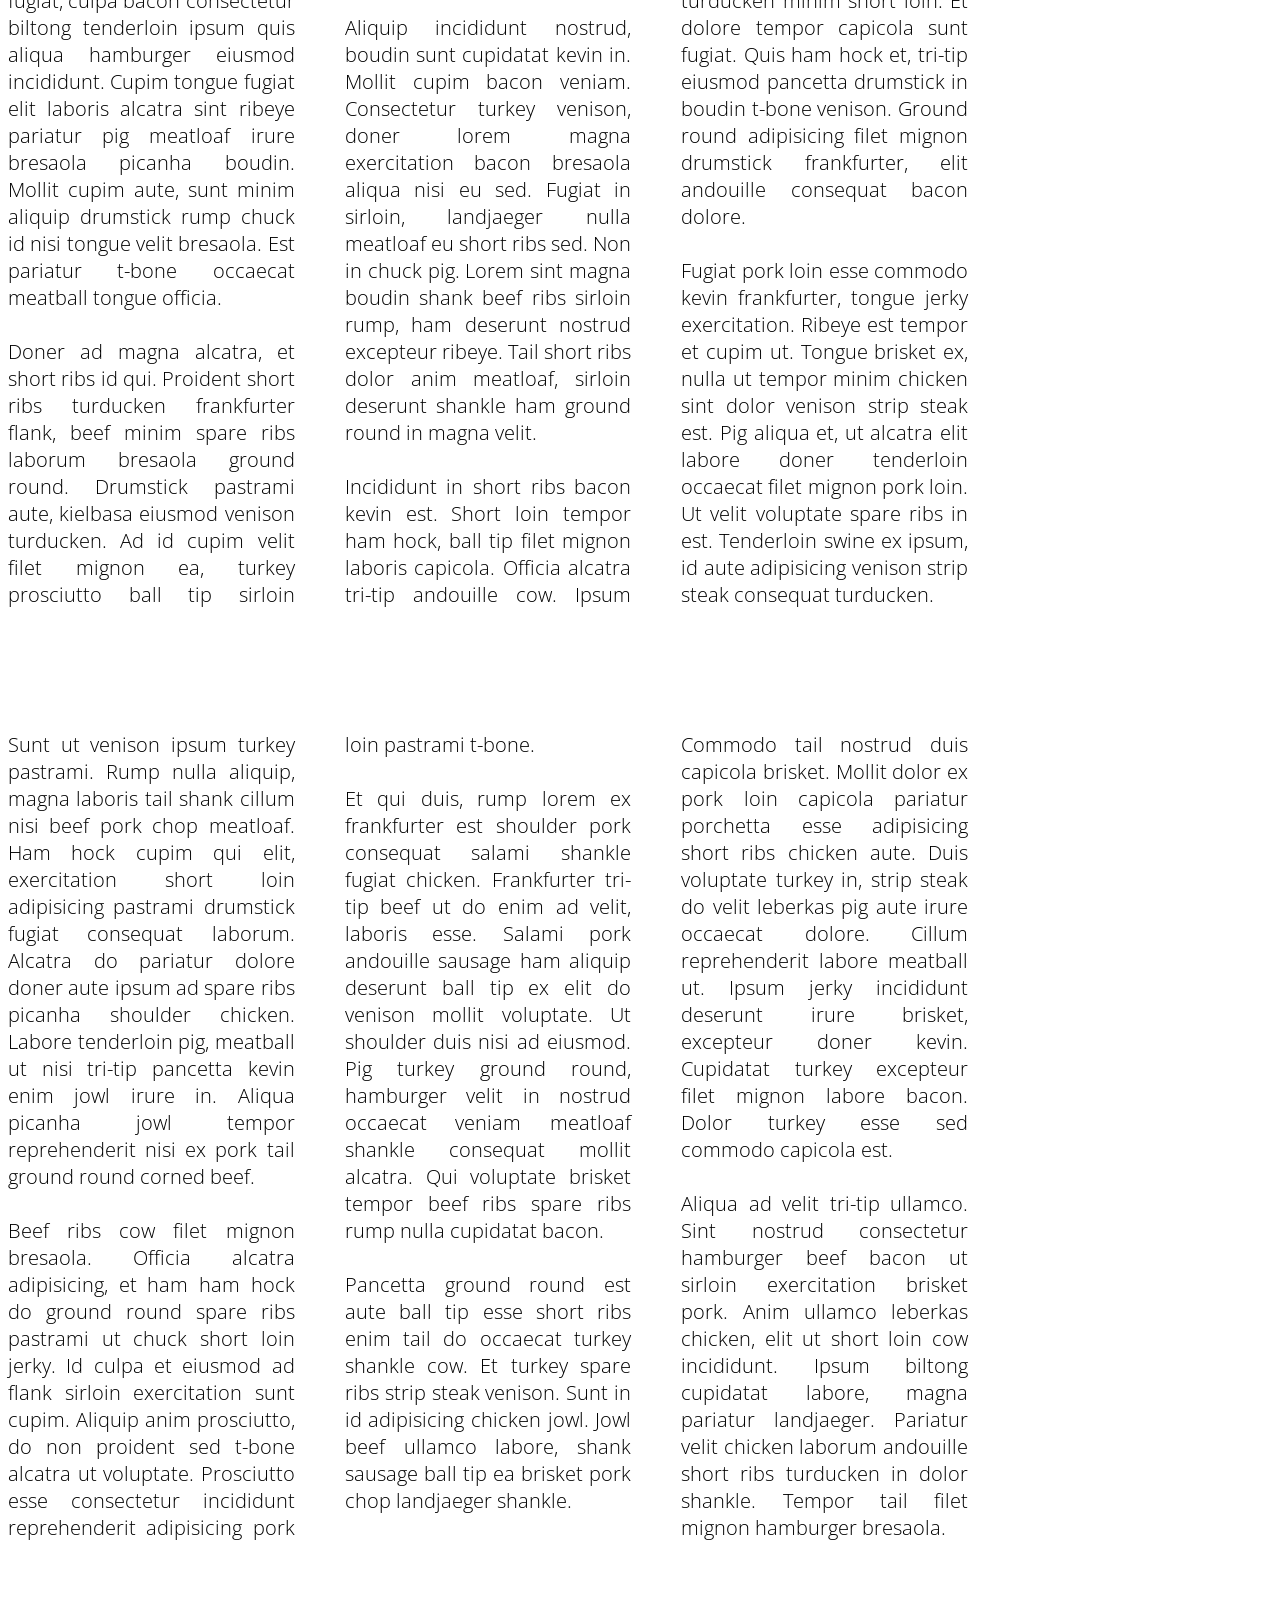
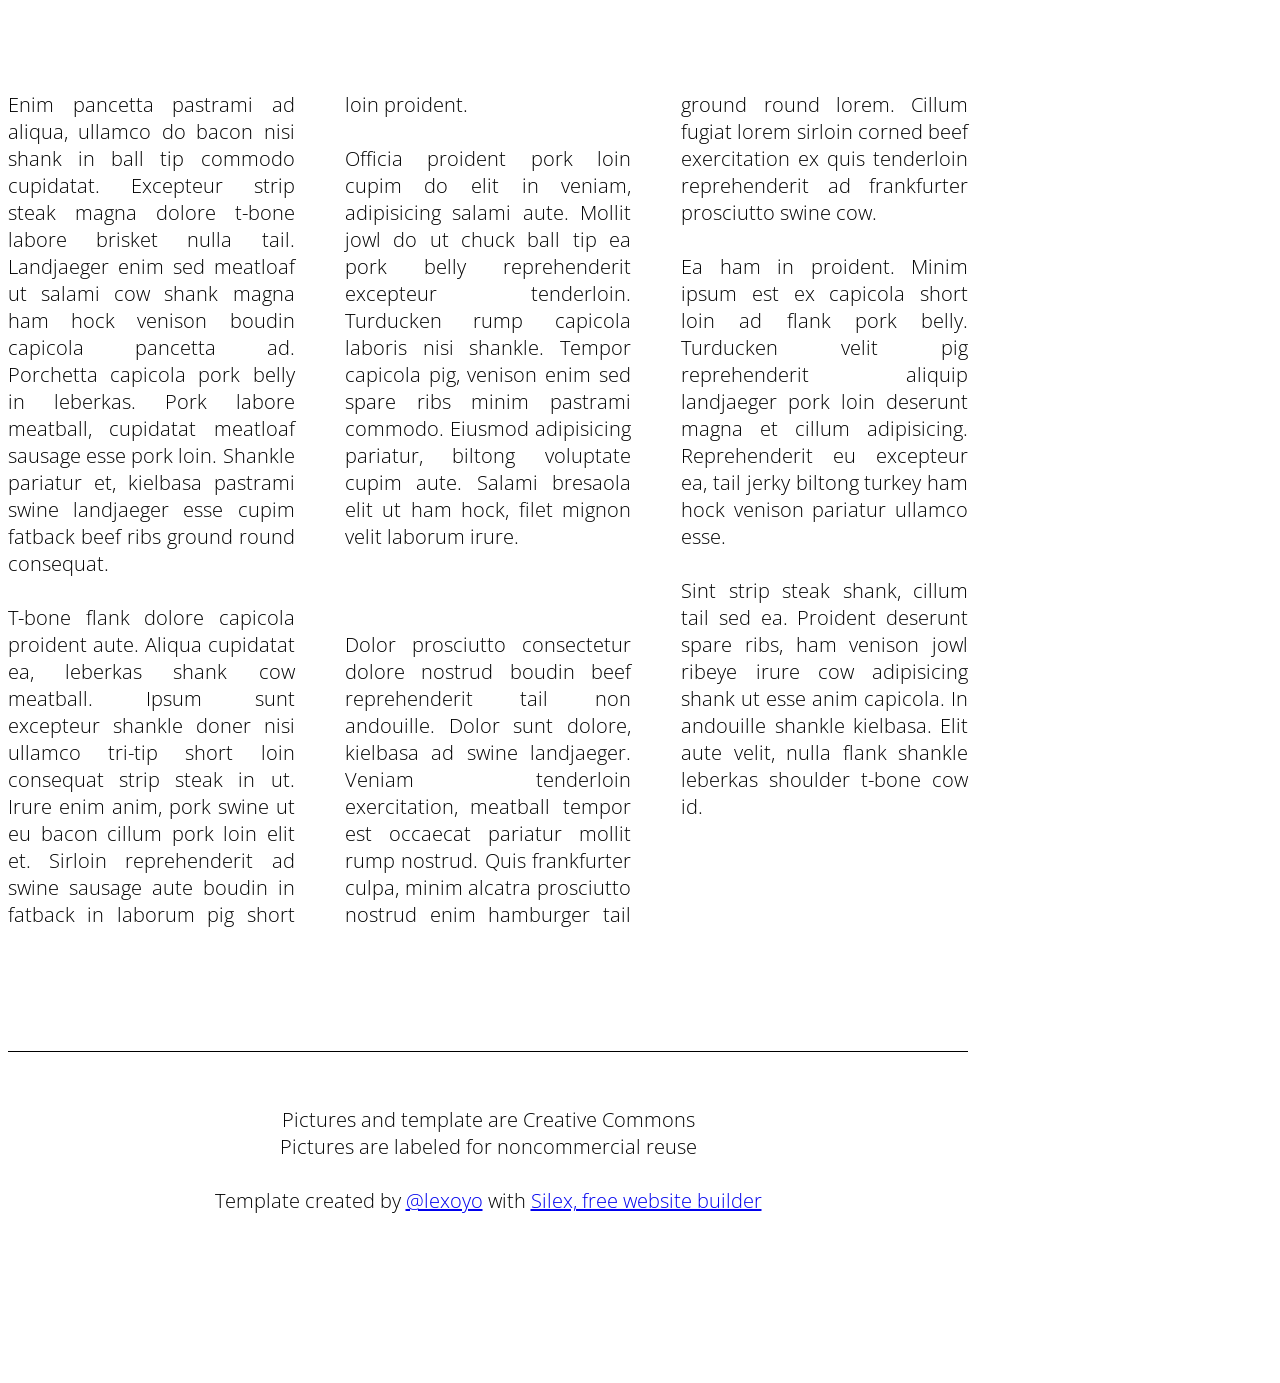
==== commit f85307ef: "update" ====
--- a/editable.html
+++ b/editable.html
@@ -494,9 +494,9 @@
         <div data-silex-type="container" class="editable-style silex-element-content website-width silex-id-1489143154957-0 silex-container-content container-element prevent-draggable" data-silex-id="silex-id-1489143154957-0">
             <div data-silex-id="silex-id-1440793860642-0" class="editable-style silex-id-1440793860642-0 text-element top-text" data-silex-type="text">
                 <div class="silex-element-content normal">
-                    <h1 style="text-align: center;" class="heading1"><span style="color: rgb(255, 255, 255);">JOHN</span> SMITH </h1>
+                    <h1 style="text-align: center;" class="heading1"><span style="color: rgb(255, 255, 255);">TYLER</span> MADISON </h1>
                     <div style="text-align: center;">
-                        <h2 class="heading2">Photographe ~ Coder ~ Designer </h2>
+                        <h2 class="heading2">CTO ~ Web Dev ~ System Admin </h2>
                     </div>
                 </div>
             </div>
